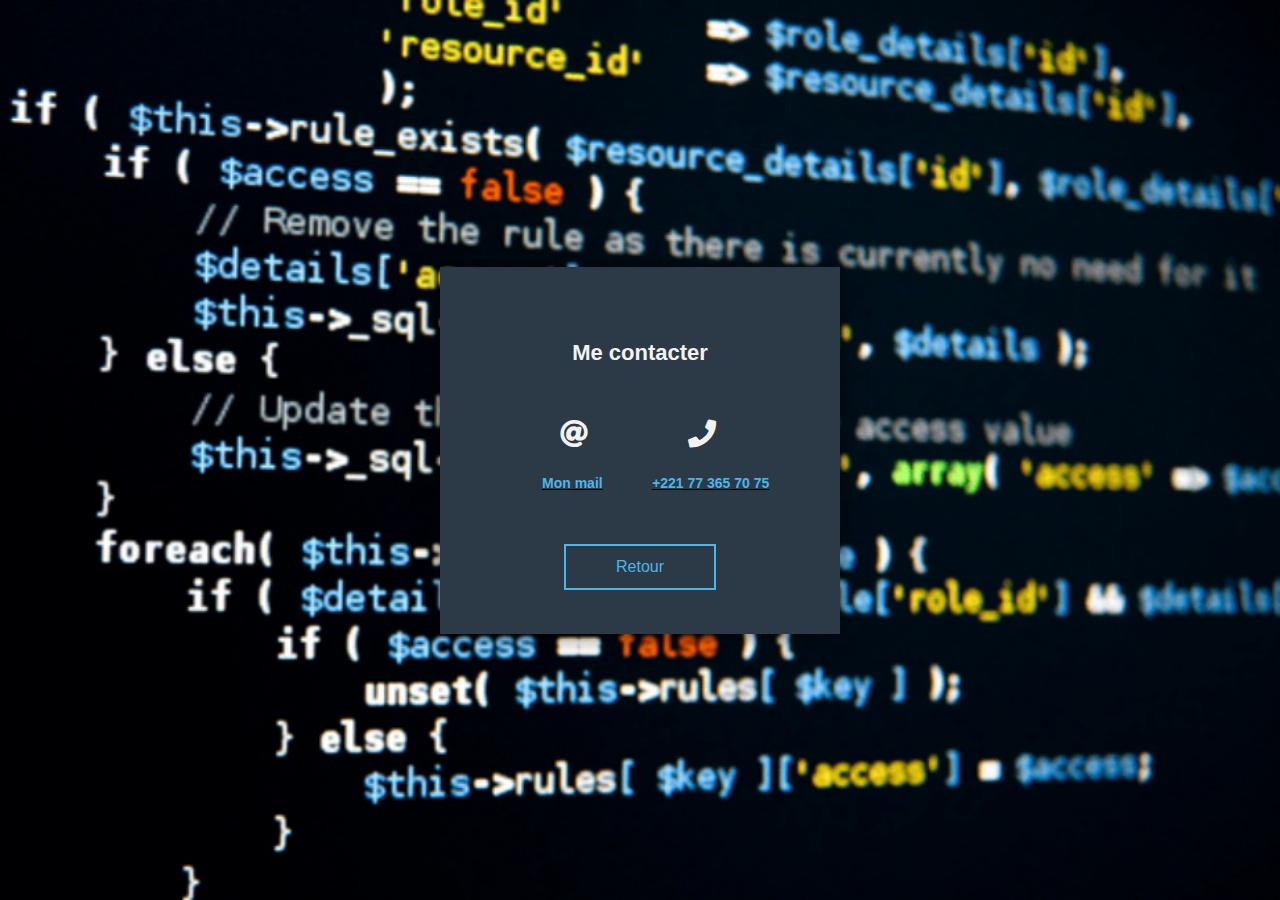
==== contact.html @ a597d023 "Edit website" ====
<!DOCTYPE html>
<html lang="fr">

<head>
    <meta charset="UTF-8">
    <meta name="viewport" content="width=device-width, initial-scale=1.0">
    <title>CHAOUKI Ismaël</title>
    <meta content="CHAOUKI Ismaël" property="og:title">
    <meta content="Développeur informatique
    HTML | C#
    ✉️ Ismael.chaouki@gmail.com 📱 +221 77 365 70 75" property="og:description">
    <meta content="http://ismael-chaouki.ml" property="og:url">
    <meta content="http://ismael-chaouki.ml/moi.png" property="og:image">
    <meta content="#75C0FF" data-react-helmet="true" name="theme-color">
    <link rel="stylesheet" href="https://cdnjs.cloudflare.com/ajax/libs/font-awesome/5.14.0/css/all.min.css" />
    <link rel="stylesheet" href="default.css">
    <link rel=icon type=image/png href=weblogo.png />
</head>

<body>
    <div class="profile-card">
        <div class="card-header">
            <div class="pic">
            </div>
            <center>
                <div class="name">Me contacter</div><br><br></center>

            <div class="sm2">
                <a><i title="Par mail" class="fas fa-at"></i></a>
                <a><i title="Par téléphone" class="fas fa-phone"></i></a>
            </div><br>
            <span style="text-decoration: underline;"><a class="mail" href="mailto:Ismael.chaouki@gmail.com">Mon mail</a></span>
            <span style="text-decoration: underline;"><a class="phone" href="tel:+221 77 365 70 75">+221 77 365 70 75</a></span>
            <br><br><br>

            <center><a href="index.html" class=contact-btn>Retour</a>
                <center>
        </div>
    </div>
    </div>
    </div>
    </div>
    </div>
    </div>
</body>

</html>
---- default.css ----
* {
    margin: 0;
    padding: 0;
    font-family: "Ubuntu", sans-serif;
    box-sizing: border-box;
    text-decoration: none;
}

body {
    height: 100vh;
    background: url(bg.jpg) no-repeat center;
    background-size: cover;
    display: flex;
    align-items: center;
    justify-content: center;
}

.profile-card {
    width: 400px;
    overflow: hidden;
    box-shadow: 0 0 20px #000000b3;
}

.card-header {
    background: #2c3a47;
    padding: 43.5px 20px;
}

.pic {
    display: inline-block;
    margin-left: 11.5%;
}

@keyframes animated-gradient {
    25% {
        background-position: left bottom;
    }
    50% {
        background-position: right bottom;
    }
    75% {
        background-position: right top;
    }
    100% {
        background-position: left top;
    }
}

.pic img {
    display: block;
    width: 120px;
    height: 120px;
    border-radius: 50%;
    padding: 1%;
}

.name {
    color: #f2f2f2;
    font-size: 22px;
    font-weight: 600;
    margin: 12px 35px;
}

.contact {
    color: #ffffff;
    margin: 12px 20px;
}

@media screen and (max-width: 600px) {
    .mail {
        color: #4bb6e7;
        font-size: 14px;
        font-weight: bold;
        text-align: center;
        margin-left: 62px;
    }
}

@media screen and (max-width: 600px) {
    .phone {
        color: #4bb6e7;
        font-size: 14px;
        font-weight: bold;
        text-align: center;
        margin-left: 47px;
    }
}

@media screen and (min-width: 600px) {
    .mail {
        color: #4bb6e7;
        font-size: 14px;
        font-weight: bold;
        text-align: center;
        margin-left: 82px;
    }
}

@media screen and (min-width: 600px) {
    .phone {
        color: #4bb6e7;
        font-size: 14px;
        font-weight: bold;
        text-align: center;
        margin-left: 45px;
    }
}

.desc {
    font-size: 19px;
    color: #4bb6e7;
}

.sm {
    display: flex;
    justify-content: center;
    text-align: center;
    margin: 10px 10px;
}

.sm a {
    color: #f2f2f2;
    width: 56px;
    font-size: 22px;
    transition: .3s linear;
}

.sm a:hover {
    color: #4bb6e7;
    transform: scale(1.35);
}

.sm2 {
    display: flex;
    justify-content: center;
    margin: 5px 5px;
    margin-left: 28%;
}

.sm2 a {
    color: #f2f2f2;
    width: 56px;
    font-size: 28px;
    transition: .3s linear;
    margin-right: 100px;
}

.sm2 a:hover {
    color: #4bb6e7;
    transform: scale(1.35);
}

.marge {
    margin-top: 8px;
}

.caption {
    color: white;
    text-align: center;
    margin-top: 12px;
}

.contact-btn {
    display: inline-block;
    padding: 12px 50px;
    color: #4bb6e7;
    border: 2px solid #4bb6e7;
    margin-top: 16px;
    transition: .3s linear;
}

.discord-btn {
    display: inline-block;
    padding: 12px 50px;
    color: #4bb6e7;
    border: 2px solid #4bb6e7;
    border-radius: 6px;
    margin-top: 16px;
    transition: .3s linear;
}

.contact-btn:hover {
    background: #4bb6e7;
    color: #f2f2f2;
}

.discord-btn:hover {
    background: #4bb6e7;
    color: #f2f2f2;
}

.card-footer {
    background: #d9d9d9;
    padding: 60px 10px;
}

.numbers {
    display: flex;
    align-items: center;
}

.item {
    flex: 1;
    text-transform: uppercase;
    font-size: 15px;
    color: #808080;
}

.item span {
    display: block;
    color: #2c3a47;
    font-size: 30px;
}

.border {
    width: 1px;
    height: 30px;
    background: #bbb;
}

.txtcv {
    color: white;
}


/* Style the Image Used to Trigger the Modal */

#myImg {
    cursor: pointer;
    transition: 0.3s;
}

#myImg:hover {
    opacity: 0.7;
}


/* The Modal (background) */

.modal {
    display: none;
    /* Hidden by default */
    position: fixed;
    /* Stay in place */
    z-index: 1;
    /* Sit on top */
    padding-top: 100px;
    /* Location of the box */
    left: 0;
    top: 0;
    width: 100%;
    /* Full width */
    height: 100%;
    /* Full height */
    overflow: auto;
    /* Enable scroll if needed */
    background-color: rgb(0, 0, 0);
    /* Fallback color */
    background-color: rgba(0, 0, 0, 0.9);
    /* Black w/ opacity */
}


/* Modal Content (Image) */

.modal-content {
    margin: auto;
    display: block;
    width: 80%;
    max-width: 700px;
}


/* Caption of Modal Image (Image Text) - Same Width as the Image */

#caption {
    margin: auto;
    display: block;
    width: 80%;
    max-width: 700px;
    text-align: center;
    color: #ccc;
    padding: 10px 0;
    height: 150px;
}


/* Add Animation - Zoom in the Modal */

.modal-content,
#caption {
    animation-name: zoom;
    animation-duration: 0.6s;
}

@keyframes zoom {
    from {
        transform: scale(0)
    }
    to {
        transform: scale(1)
    }
}


/* The Close Button */

.close {
    position: absolute;
    top: 15px;
    right: 35px;
    color: #f1f1f1;
    font-size: 40px;
    font-weight: bold;
    transition: 0.3s;
}

.close:hover,
.close:focus {
    color: #bbb;
    text-decoration: none;
    cursor: pointer;
}


/* 100% Image Width on Smaller Screens */

@media only screen and (max-width: 700px) {
    .modal-content {
        width: 100%;
    }
}

.progress {
    margin: center;
}

*,
*:after,
*:before {
    margin: 0;
    padding: 0;
}

body {
    padding: 15px;
    font-family: Helvetica, sans-serif;
}

input[type="button"] {
    margin-top: 20px;
}

.node {
    height: 10px;
    width: 10px;
    border-radius: 50%;
    display: inline-block;
    transition: all 1000ms ease;
}

.activated {
    box-shadow: 0px 0px 3px 2px rgba(194, 255, 194, 0.8);
}

.divider {
    height: 40px;
    width: 2px;
    margin-left: 4px;
    transition: all 800ms ease;
}

li p {
    display: inline-block;
    margin-left: 25px;
}

li {
    list-style: none;
    line-height: 1px;
}

.blue {
    background-color: rgba(82, 165, 255, 1);
}

.green {
    background-color: rgba(92, 184, 92, 1)
}

.red {
    background-color: rgba(255, 148, 148, 1);
}

.grey {
    background-color: rgba(201, 201, 201, 1);
}
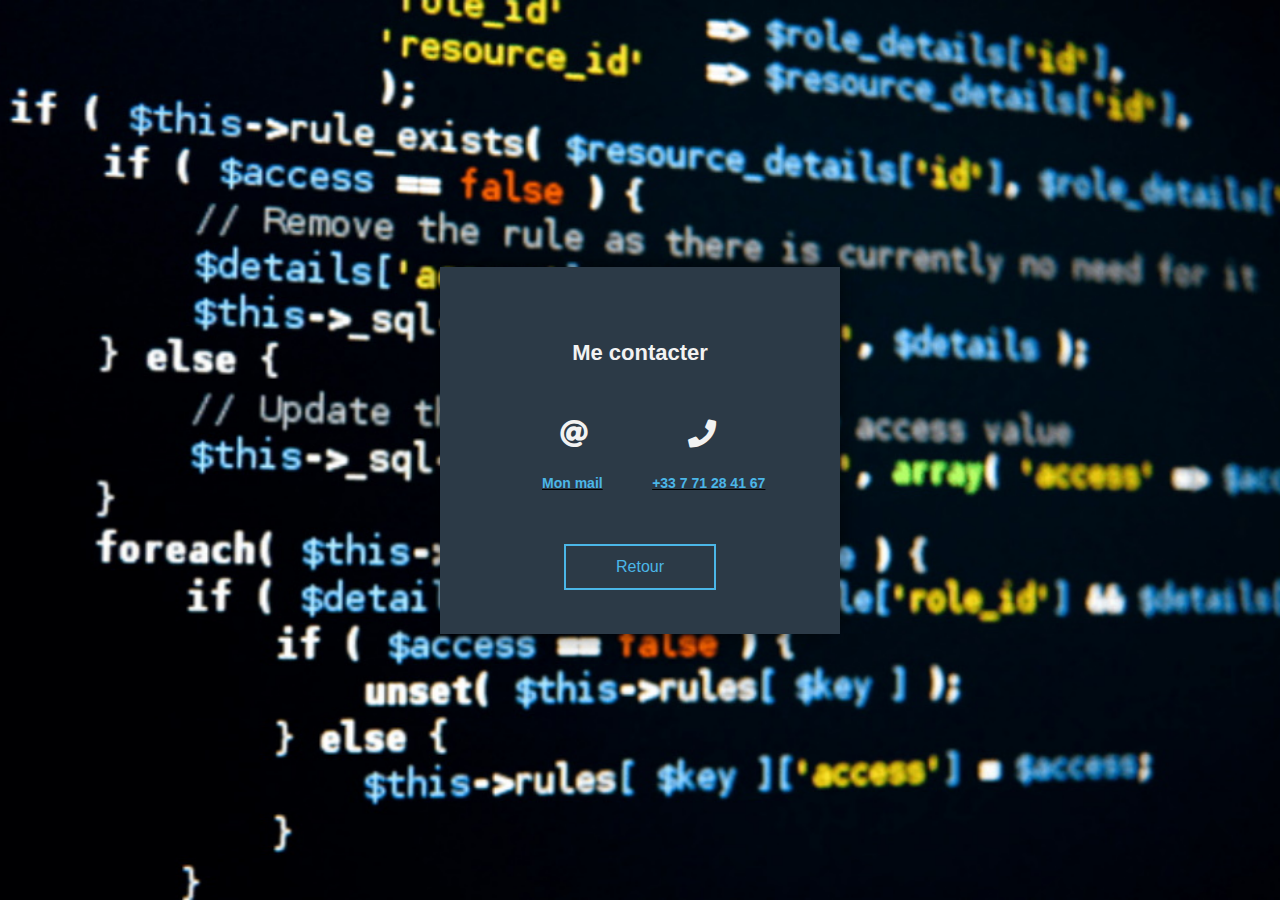
==== commit ddacd0e7: "A site web about my life" ====
--- a/contact.html
+++ b/contact.html
@@ -8,7 +8,7 @@
     <meta content="CHAOUKI Ismaël" property="og:title">
     <meta content="Développeur informatique
     HTML | C#
-    ✉️ Ismael.chaouki@gmail.com 📱 +221 77 365 70 75" property="og:description">
+    ✉️ Ismael.chaouki@gmail.com 📱 +33 7 71 28 41 67" property="og:description">
     <meta content="http://ismael-chaouki.ml" property="og:url">
     <meta content="http://ismael-chaouki.ml/moi.png" property="og:image">
     <meta content="#75C0FF" data-react-helmet="true" name="theme-color">
@@ -30,7 +30,7 @@
                 <a><i title="Par téléphone" class="fas fa-phone"></i></a>
             </div><br>
             <span style="text-decoration: underline;"><a class="mail" href="mailto:Ismael.chaouki@gmail.com">Mon mail</a></span>
-            <span style="text-decoration: underline;"><a class="phone" href="tel:+221 77 365 70 75">+221 77 365 70 75</a></span>
+            <span style="text-decoration: underline;"><a class="phone" href="tel:+33 7 71 28 41 67">+33 7 71 28 41 67</a></span>
             <br><br><br>
 
             <center><a href="index.html" class=contact-btn>Retour</a>
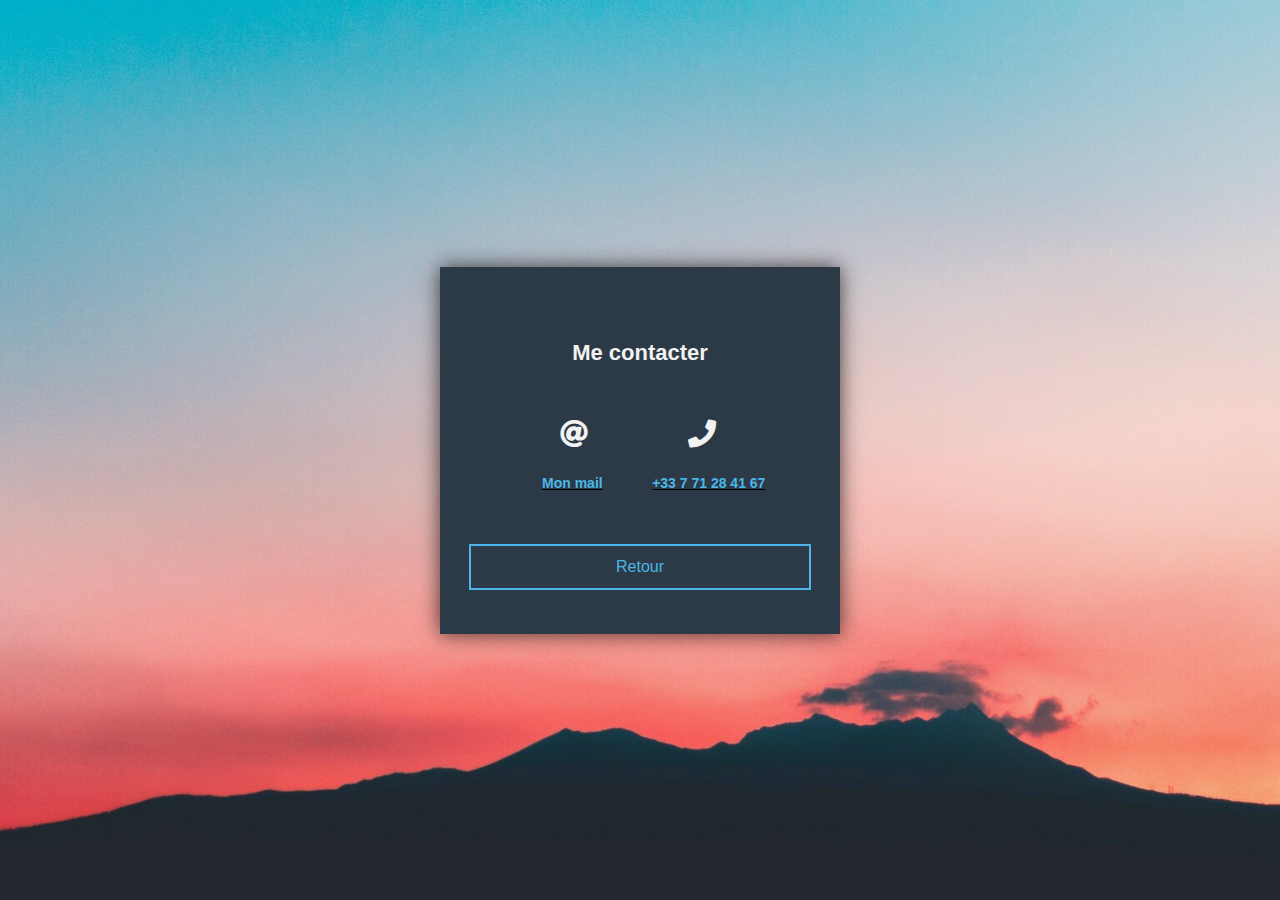
==== commit 9533b461: "Changement pour la version mobile" ====
--- a/contact.html
+++ b/contact.html
@@ -3,11 +3,11 @@
 
 <head>
     <meta charset="UTF-8">
-    <meta name="viewport" content="width=device-width, initial-scale=1.0">
+    <meta name="viewport" content="width=device-width, initial-scale=0.25   ">
     <title>CHAOUKI Ismaël</title>
     <meta content="CHAOUKI Ismaël" property="og:title">
     <meta content="Développeur informatique
-    HTML | C#
+    HTML | C# | SQL
     ✉️ Ismael.chaouki@gmail.com 📱 +33 7 71 28 41 67" property="og:description">
     <meta content="http://ismael-chaouki.ml" property="og:url">
     <meta content="http://ismael-chaouki.ml/moi.png" property="og:image">
--- a/default.css
+++ b/default.css
@@ -167,6 +167,8 @@
     border: 2px solid #4bb6e7;
     margin-top: 16px;
     transition: .3s linear;
+    width: 95%;
+
 }
 
 .discord-btn {
